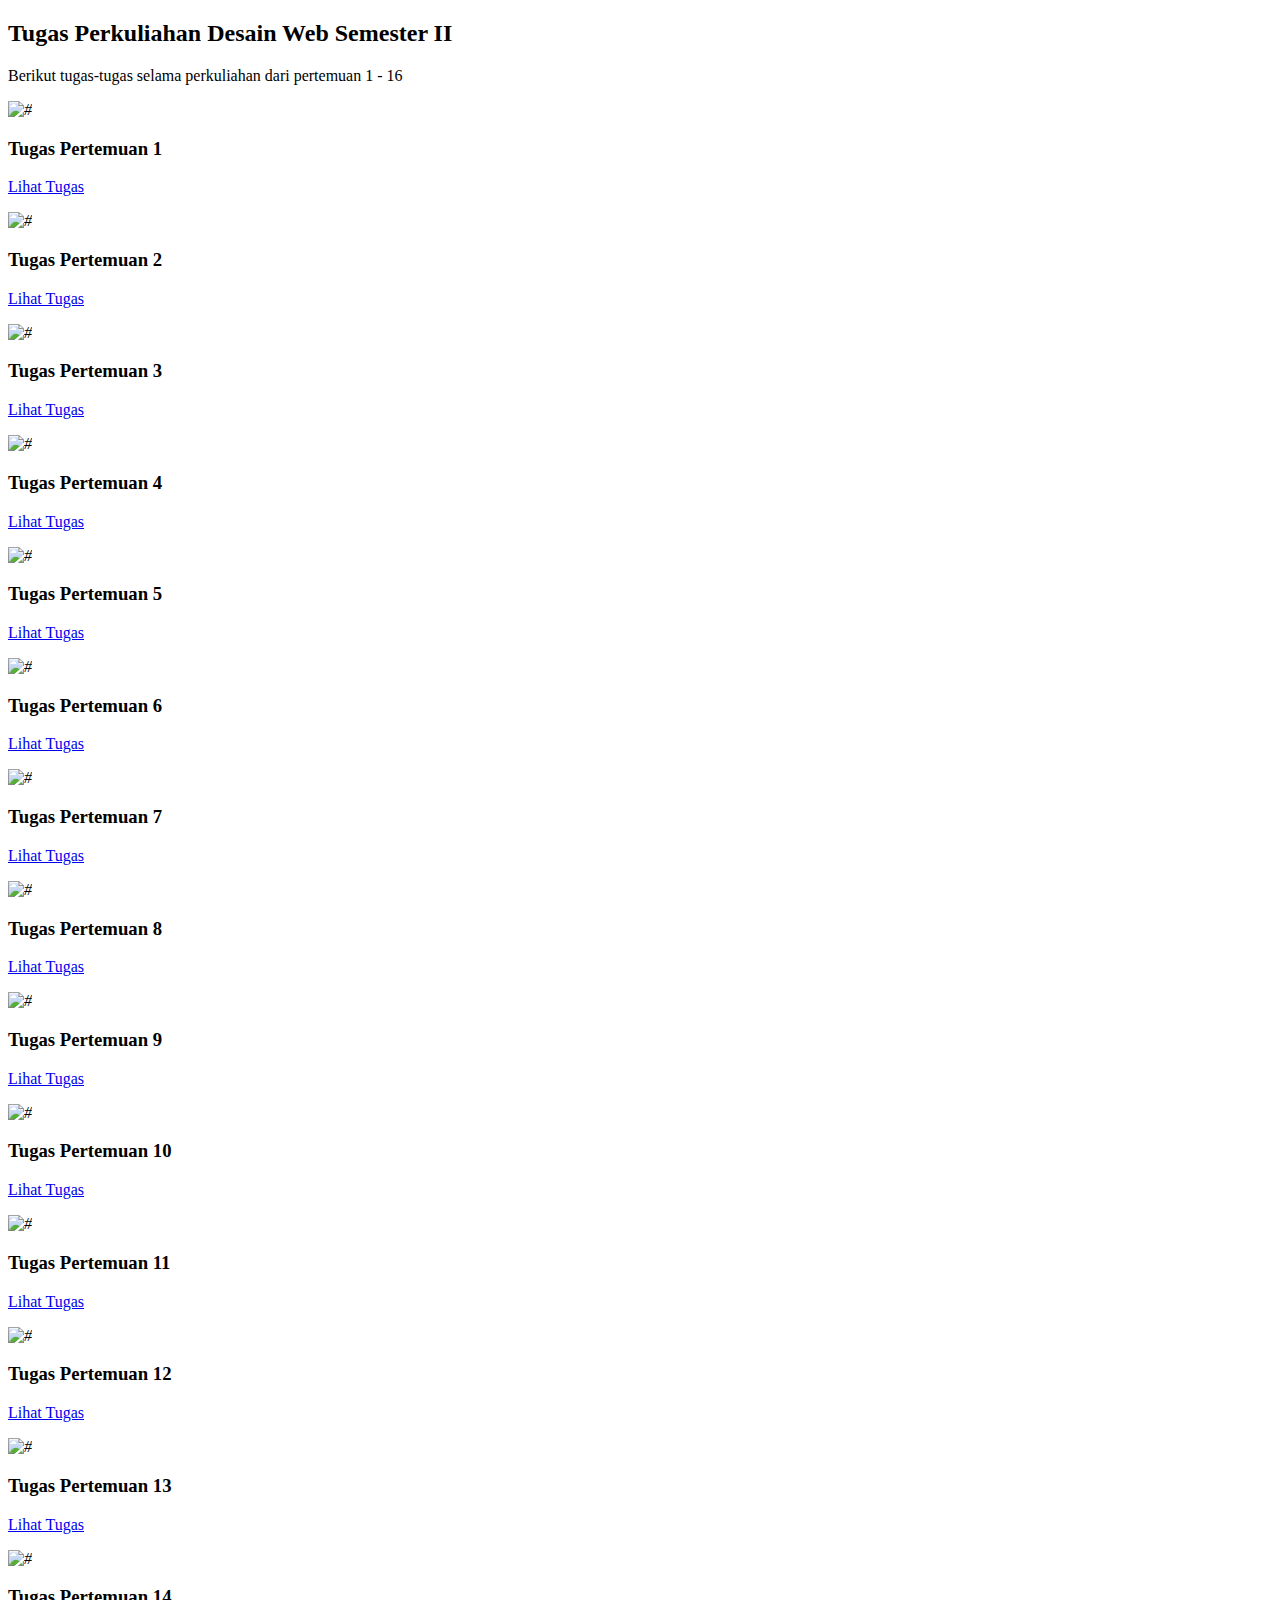
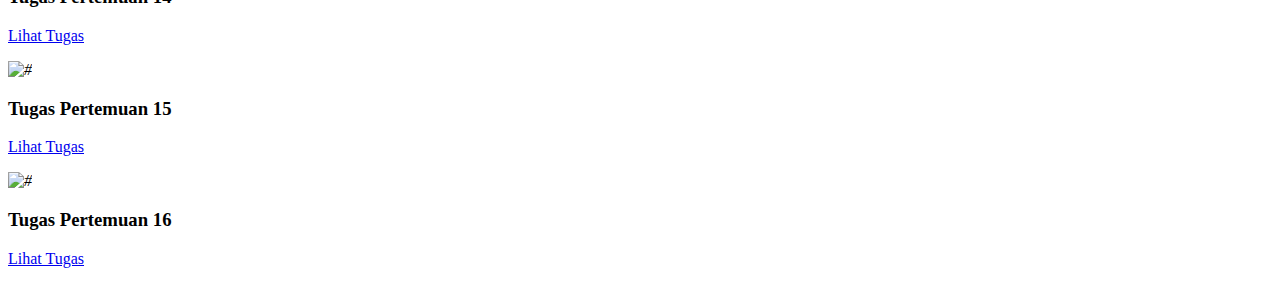
==== kuliah.html @ 33fd4662 "Add files via upload" ====
<!DOCTYPE html>
<html lang="en">
   <head>
      <!-- basic -->
      <meta charset="utf-8">
      <meta http-equiv="X-UA-Compatible" content="IE=edge">
      <!-- mobile metas -->
      <meta name="viewport" content="width=device-width, initial-scale=1">
      <meta name="viewport" content="initial-scale=1, maximum-scale=1">
      <!-- site metas -->
      <title>Coursework</title>
      <meta name="keywords" content="">
      <meta name="description" content="">
      <meta name="author" content="">
      <!-- bootstrap css -->
      <link rel="stylesheet" href="css/bootstrap.min.css">
      <!-- style css -->
      <link rel="stylesheet" href="css/style.css">
      <!-- Responsive-->
      <link rel="stylesheet" href="css/responsive.css">
      <!-- fevicon -->
      <link rel="icon" href="images/fevicon.png" type="image/gif" />
      <!-- Tweaks for older IEs-->
      <link rel="stylesheet" href="https://netdna.bootstrapcdn.com/font-awesome/4.0.3/css/font-awesome.css">
      <!--[if lt IE 9]>
      <script src="https://oss.maxcdn.com/html5shiv/3.7.3/html5shiv.min.js"></script>
      <script src="https://oss.maxcdn.com/respond/1.4.2/respond.min.js"></script><![endif]-->
   </head>
   <body>
    <div class="class">
        <div class="container">
           <div class="row">
              <div class="col-md-12">
                 <div class="titlepage text_align_center">
                    <h2>Tugas Perkuliahan Desain Web Semester II</h2>
                    <p>Berikut tugas-tugas selama perkuliahan dari pertemuan 1 - 16</p>
                 </div>
              </div>
           </div>
           <div class="row">
              <div class="col-md-4 margi_bottom">
                 <div class="class_box text_align_center">
                    <i><img src="images/study1.png" alt="#"/></i>
                    <h3>Tugas Pertemuan 1</h3>
                    <p><a href="#">Lihat Tugas</a></p>
                 </div>
                 <!-- <a class="read_more" href="Javascript:void(0)">Lihat Tugas</a> -->
              </div>
              <div class="col-md-4 margi_bottom">
                 <div class="class_box text_align_center">
                    <i><img src="images/study1.png" alt="#"/></i>
                    <h3>Tugas Pertemuan 2</h3>
                    <p><a href="#">Lihat Tugas</a></p>
                 </div>
                 <!-- <a class="read_more" href="Javascript:void(0)">Lihat Tugas</a> -->
              </div>
              <div class="col-md-4 margi_bottom">
                 <div class="class_box text_align_center">
                    <i><img src="images/study1.png" alt="#"/></i>
                    <h3>Tugas Pertemuan 3</h3>
                    <p><a href="#">Lihat Tugas</a></p>
                 </div>
                 <!-- <a class="read_more" href="Javascript:void(0)">Lihat Tugas</a> -->
              </div>
              <div class="col-md-4 margi_bottom">
                 <div class="class_box text_align_center">
                    <i><img src="images/study1.png" alt="#"/></i>
                    <h3>Tugas Pertemuan 4</h3>
                    <p><a href="#">Lihat Tugas</a></p>
                 </div>
                 <!-- <a class="read_more" href="Javascript:void(0)">Lihat Tugas</a> -->
              </div>
              <div class="col-md-4 margi_bottom">
                 <div class="class_box text_align_center">
                    <i><img src="images/study1.png" alt="#"/></i>
                    <h3>Tugas Pertemuan 5</h3>
                    <p><a href="#">Lihat Tugas</a></p>
                 </div>
                 <!-- <a class="read_more" href="Javascript:void(0)">Lihat Tugas</a> -->
              </div>
              <div class="col-md-4 margi_bottom">
                 <div class="class_box text_align_center">
                    <i><img src="images/study1.png" alt="#"/></i>
                    <h3>Tugas Pertemuan 6</h3>
                    <p><a href="#">Lihat Tugas</a></p>
                 </div>
                 <!-- <a class="read_more" href="Javascript:void(0)">Lihat Tugas</a> -->
              </div>
              <div class="col-md-4 margi_bottom">
                 <div class="class_box text_align_center">
                    <i><img src="images/study1.png" alt="#"/></i>
                    <h3>Tugas Pertemuan 7</h3>
                    <p><a href="#">Lihat Tugas</a></p>
                 </div>
                 <!-- <a class="read_more" href="Javascript:void(0)">Lihat Tugas</a> -->
              </div>
              <div class="col-md-4 margi_bottom">
                 <div class="class_box text_align_center">
                    <i><img src="images/study1.png" alt="#"/></i>
                    <h3>Tugas Pertemuan 8</h3>
                    <p><a href="#">Lihat Tugas</a></p>
                 </div>
                 <!-- <a class="read_more" href="Javascript:void(0)">Lihat Tugas</a> -->
              </div>
              <div class="col-md-4 margi_bottom">
                 <div class="class_box text_align_center">
                    <i><img src="images/study1.png" alt="#"/></i>
                    <h3>Tugas Pertemuan 9</h3>
                    <p><a href="#">Lihat Tugas</a></p>
                 </div>
                 <!-- <a class="read_more" href="Javascript:void(0)">Lihat Tugas</a> -->
              </div>
              <div class="col-md-4 margi_bottom">
                 <div class="class_box text_align_center">
                    <i><img src="images/study1.png" alt="#"/></i>
                    <h3>Tugas Pertemuan 10</h3>
                    <p><a href="#">Lihat Tugas</a></p>
                 </div>
                 <!-- <a class="read_more" href="Javascript:void(0)">Lihat Tugas</a> -->
              </div>
              <div class="col-md-4 margi_bottom">
                 <div class="class_box text_align_center">
                    <i><img src="images/study1.png" alt="#"/></i>
                    <h3>Tugas Pertemuan 11</h3>
                    <p><a href="#">Lihat Tugas</a></p>
                 </div>
                 <!-- <a class="read_more" href="Javascript:void(0)">Lihat Tugas</a> -->
              </div>
              <div class="col-md-4 margi_bottom">
                 <div class="class_box text_align_center">
                    <i><img src="images/study1.png" alt="#"/></i>
                    <h3>Tugas Pertemuan 12</h3>
                    <p><a href="#">Lihat Tugas</a></p>
                 </div>
                 <!-- <a class="read_more" href="Javascript:void(0)">Lihat Tugas</a> -->
              </div>
              <div class="col-md-4 margi_bottom">
                 <div class="class_box text_align_center">
                    <i><img src="images/study1.png" alt="#"/></i>
                    <h3>Tugas Pertemuan 13</h3>
                    <p><a href="#">Lihat Tugas</a></p>
                 </div>
                 <!-- <a class="read_more" href="Javascript:void(0)">Lihat Tugas</a> -->
              </div>
              <div class="col-md-4 margi_bottom">
                 <div class="class_box text_align_center">
                    <i><img src="images/study1.png" alt="#"/></i>
                    <h3>Tugas Pertemuan 14</h3>
                    <p><a href="#">Lihat Tugas</a></p>
                 </div>
                 <!-- <a class="read_more" href="Javascript:void(0)">Lihat Tugas</a> -->
              </div>
              <div class="col-md-4 margi_bottom">
                 <div class="class_box text_align_center">
                    <i><img src="images/study1.png" alt="#"/></i>
                    <h3>Tugas Pertemuan 15</h3>
                    <p><a href="#">Lihat Tugas</a></p>
                 </div>
                 <!-- <a class="read_more" href="Javascript:void(0)">Lihat Tugas</a> -->
              </div>
              <div class="col-md-4 margi_bottom">
                 <div class="class_box text_align_center">
                    <i><img src="images/study1.png" alt="#"/></i>
                    <h3>Tugas Pertemuan 16</h3>
                    <p><a href="#">Lihat Tugas</a></p>
                 </div>
                 <!-- <a class="read_more" href="Javascript:void(0)">Lihat Tugas</a> -->
              </div>
           </div>
        </div>
     </div>
   </body>
   </html>
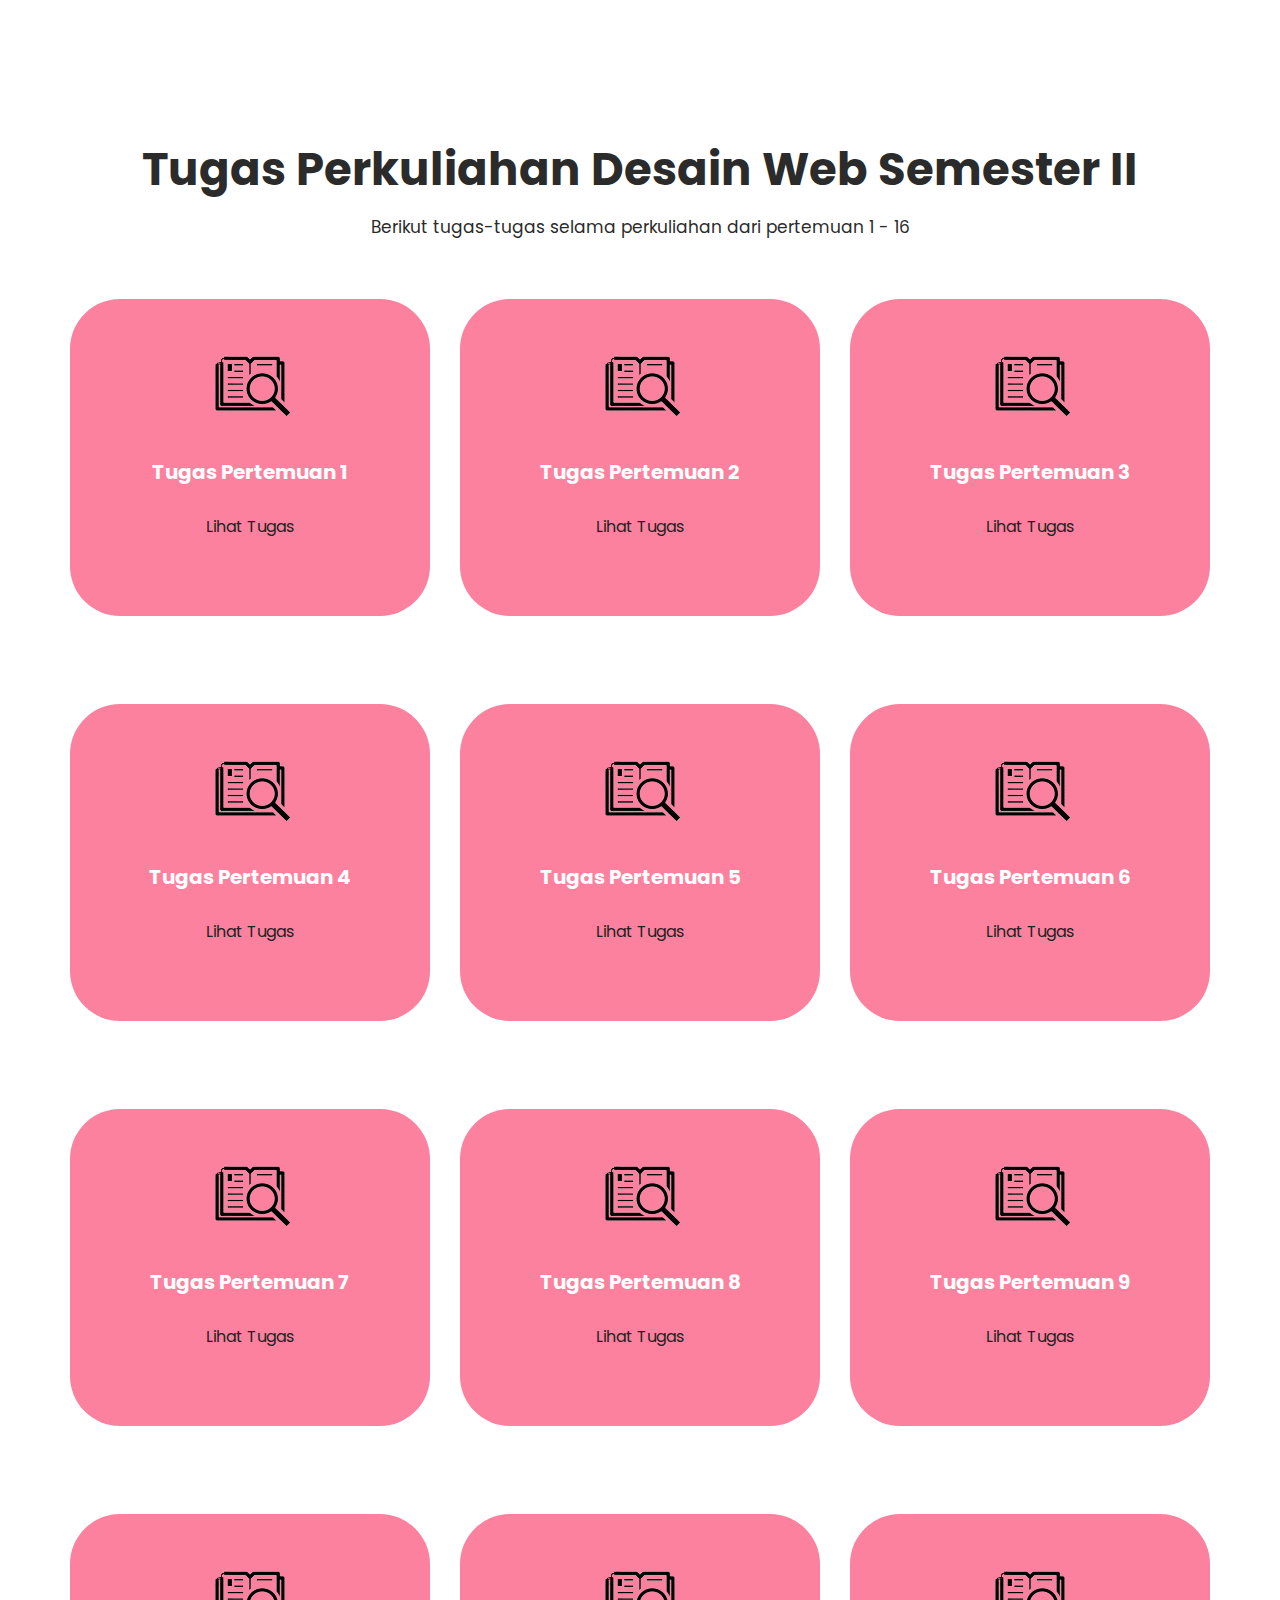
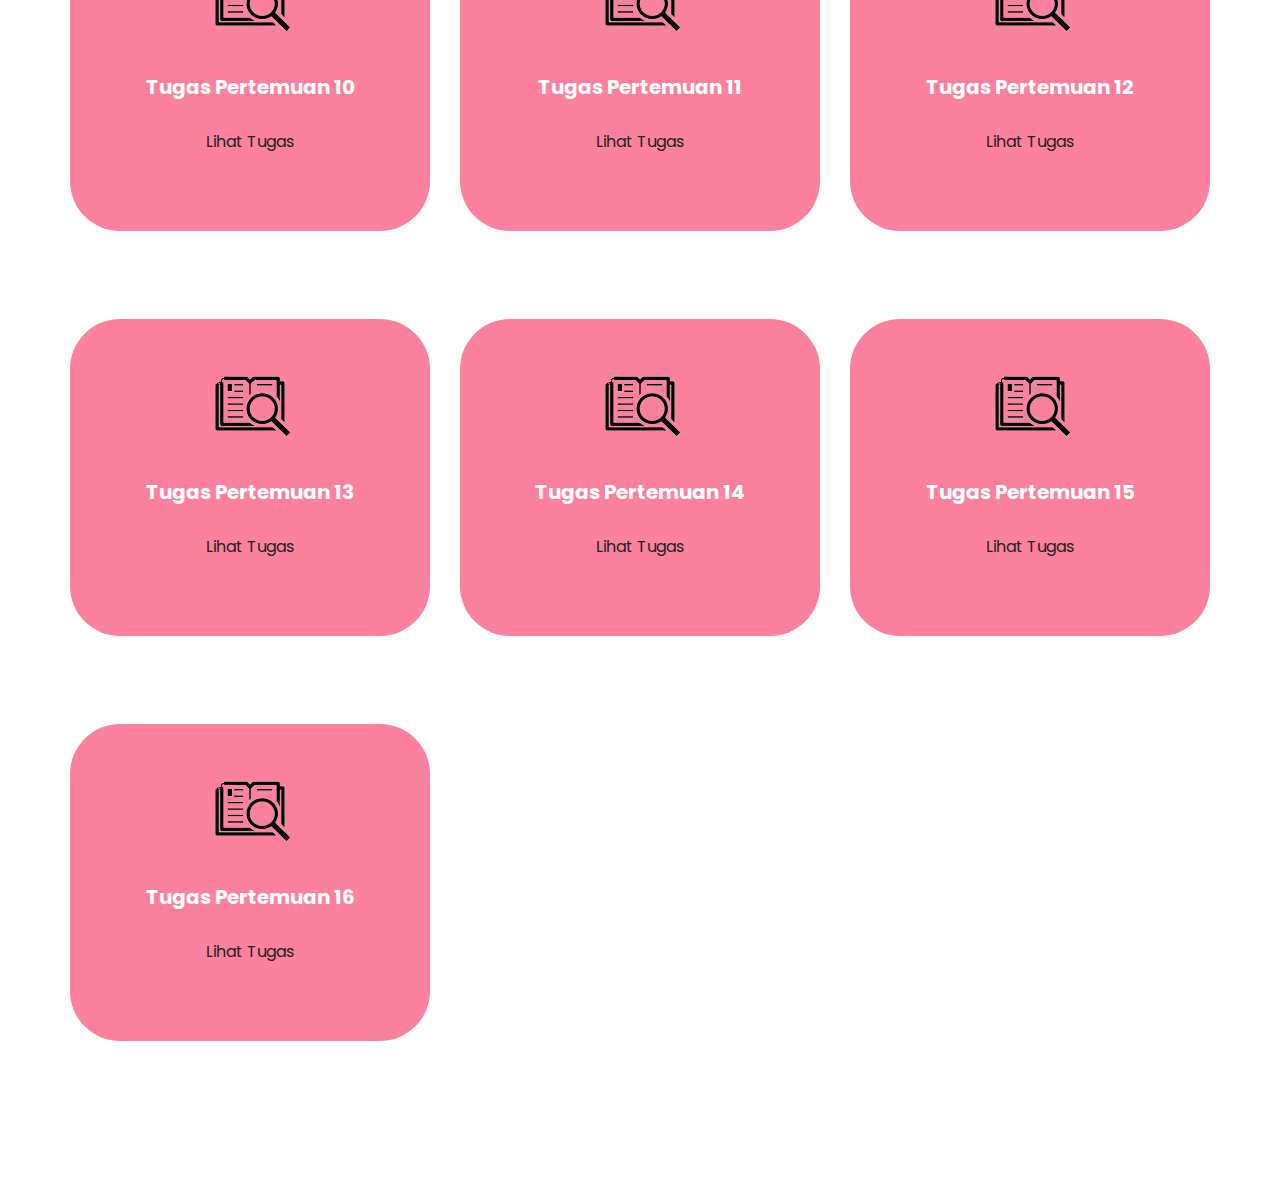
==== commit 8ecbbc0f: "Update alamat photo" ====
--- a/kuliah.html
+++ b/kuliah.html
@@ -13,11 +13,11 @@
       <meta name="description" content="">
       <meta name="author" content="">
       <!-- bootstrap css -->
-      <link rel="stylesheet" href="css/bootstrap.min.css">
+      <link rel="stylesheet" href="bootstrap.min.css">
       <!-- style css -->
-      <link rel="stylesheet" href="css/style.css">
+      <link rel="stylesheet" href="style.css">
       <!-- Responsive-->
-      <link rel="stylesheet" href="css/responsive.css">
+      <link rel="stylesheet" href="responsive.css">
       <!-- fevicon -->
       <link rel="icon" href="images/fevicon.png" type="image/gif" />
       <!-- Tweaks for older IEs-->
@@ -40,7 +40,7 @@
            <div class="row">
               <div class="col-md-4 margi_bottom">
                  <div class="class_box text_align_center">
-                    <i><img src="images/study1.png" alt="#"/></i>
+                    <i><img src="study1.png" alt="#"/></i>
                     <h3>Tugas Pertemuan 1</h3>
                     <p><a href="#">Lihat Tugas</a></p>
                  </div>
@@ -48,7 +48,7 @@
               </div>
               <div class="col-md-4 margi_bottom">
                  <div class="class_box text_align_center">
-                    <i><img src="images/study1.png" alt="#"/></i>
+                    <i><img src="study1.png" alt="#"/></i>
                     <h3>Tugas Pertemuan 2</h3>
                     <p><a href="#">Lihat Tugas</a></p>
                  </div>
@@ -56,7 +56,7 @@
               </div>
               <div class="col-md-4 margi_bottom">
                  <div class="class_box text_align_center">
-                    <i><img src="images/study1.png" alt="#"/></i>
+                    <i><img src="study1.png" alt="#"/></i>
                     <h3>Tugas Pertemuan 3</h3>
                     <p><a href="#">Lihat Tugas</a></p>
                  </div>
@@ -64,7 +64,7 @@
               </div>
               <div class="col-md-4 margi_bottom">
                  <div class="class_box text_align_center">
-                    <i><img src="images/study1.png" alt="#"/></i>
+                    <i><img src="study1.png" alt="#"/></i>
                     <h3>Tugas Pertemuan 4</h3>
                     <p><a href="#">Lihat Tugas</a></p>
                  </div>
@@ -72,7 +72,7 @@
               </div>
               <div class="col-md-4 margi_bottom">
                  <div class="class_box text_align_center">
-                    <i><img src="images/study1.png" alt="#"/></i>
+                    <i><img src="study1.png" alt="#"/></i>
                     <h3>Tugas Pertemuan 5</h3>
                     <p><a href="#">Lihat Tugas</a></p>
                  </div>
@@ -80,7 +80,7 @@
               </div>
               <div class="col-md-4 margi_bottom">
                  <div class="class_box text_align_center">
-                    <i><img src="images/study1.png" alt="#"/></i>
+                    <i><img src="study1.png" alt="#"/></i>
                     <h3>Tugas Pertemuan 6</h3>
                     <p><a href="#">Lihat Tugas</a></p>
                  </div>
@@ -88,7 +88,7 @@
               </div>
               <div class="col-md-4 margi_bottom">
                  <div class="class_box text_align_center">
-                    <i><img src="images/study1.png" alt="#"/></i>
+                    <i><img src="study1.png" alt="#"/></i>
                     <h3>Tugas Pertemuan 7</h3>
                     <p><a href="#">Lihat Tugas</a></p>
                  </div>
@@ -96,7 +96,7 @@
               </div>
               <div class="col-md-4 margi_bottom">
                  <div class="class_box text_align_center">
-                    <i><img src="images/study1.png" alt="#"/></i>
+                    <i><img src="study1.png" alt="#"/></i>
                     <h3>Tugas Pertemuan 8</h3>
                     <p><a href="#">Lihat Tugas</a></p>
                  </div>
@@ -104,7 +104,7 @@
               </div>
               <div class="col-md-4 margi_bottom">
                  <div class="class_box text_align_center">
-                    <i><img src="images/study1.png" alt="#"/></i>
+                    <i><img src="study1.png" alt="#"/></i>
                     <h3>Tugas Pertemuan 9</h3>
                     <p><a href="#">Lihat Tugas</a></p>
                  </div>
@@ -112,7 +112,7 @@
               </div>
               <div class="col-md-4 margi_bottom">
                  <div class="class_box text_align_center">
-                    <i><img src="images/study1.png" alt="#"/></i>
+                    <i><img src="study1.png" alt="#"/></i>
                     <h3>Tugas Pertemuan 10</h3>
                     <p><a href="#">Lihat Tugas</a></p>
                  </div>
@@ -120,7 +120,7 @@
               </div>
               <div class="col-md-4 margi_bottom">
                  <div class="class_box text_align_center">
-                    <i><img src="images/study1.png" alt="#"/></i>
+                    <i><img src="study1.png" alt="#"/></i>
                     <h3>Tugas Pertemuan 11</h3>
                     <p><a href="#">Lihat Tugas</a></p>
                  </div>
@@ -128,7 +128,7 @@
               </div>
               <div class="col-md-4 margi_bottom">
                  <div class="class_box text_align_center">
-                    <i><img src="images/study1.png" alt="#"/></i>
+                    <i><img src="study1.png" alt="#"/></i>
                     <h3>Tugas Pertemuan 12</h3>
                     <p><a href="#">Lihat Tugas</a></p>
                  </div>
@@ -136,7 +136,7 @@
               </div>
               <div class="col-md-4 margi_bottom">
                  <div class="class_box text_align_center">
-                    <i><img src="images/study1.png" alt="#"/></i>
+                    <i><img src="study1.png" alt="#"/></i>
                     <h3>Tugas Pertemuan 13</h3>
                     <p><a href="#">Lihat Tugas</a></p>
                  </div>
@@ -144,7 +144,7 @@
               </div>
               <div class="col-md-4 margi_bottom">
                  <div class="class_box text_align_center">
-                    <i><img src="images/study1.png" alt="#"/></i>
+                    <i><img src="study1.png" alt="#"/></i>
                     <h3>Tugas Pertemuan 14</h3>
                     <p><a href="#">Lihat Tugas</a></p>
                  </div>
@@ -152,7 +152,7 @@
               </div>
               <div class="col-md-4 margi_bottom">
                  <div class="class_box text_align_center">
-                    <i><img src="images/study1.png" alt="#"/></i>
+                    <i><img src="study1.png" alt="#"/></i>
                     <h3>Tugas Pertemuan 15</h3>
                     <p><a href="#">Lihat Tugas</a></p>
                  </div>
@@ -160,7 +160,7 @@
               </div>
               <div class="col-md-4 margi_bottom">
                  <div class="class_box text_align_center">
-                    <i><img src="images/study1.png" alt="#"/></i>
+                    <i><img src="study1.png" alt="#"/></i>
                     <h3>Tugas Pertemuan 16</h3>
                     <p><a href="#">Lihat Tugas</a></p>
                  </div>
@@ -170,4 +170,4 @@
         </div>
      </div>
    </body>
-   </html>+   </html>
--- a/style.css
+++ b/style.css
@@ -0,0 +1,1113 @@
+/*--------------------------------------------------------------------- File Name: style.css ---------------------------------------------------------------------*/
+
+
+/*--------------------------------------------------------------------- import Fonts ---------------------------------------------------------------------*/
+
+@import url('https://fonts.googleapis.com/css?family=Rajdhani:300,400,500,600,700');
+@import url('https://fonts.googleapis.com/css?family=Poppins:100,100i,200,200i,300,300i,400,400i,500,500i,600,600i,700,700i,800,800i,900,900i');
+@import url('https://fonts.googleapis.com/css?family=Roboto:300,400,500,700,900&display=swap');
+@import url('https://fonts.googleapis.com/css?family=Courgette&display=swap');
+
+/*****---------------------------------------- 1) font-family: 'Rajdhani', sans-serif;
+ 2) font-family: 'Poppins', sans-serif;
+ ----------------------------------------*****/
+
+
+/*--------------------------------------------------------------------- import Files ---------------------------------------------------------------------*/
+
+@import url(animate.min.css);
+@import url(normalize.css);
+@import url(icomoon.css);
+@import url(font-awesome.min.css);
+@import url(meanmenu.css);
+@import url(owl.carousel.min.css);
+@import url(swiper.min.css);
+@import url(slick.css);
+@import url(jquery.fancybox.min.css);
+@import url(jquery-ui.css);
+@import url(nice-select.css);
+
+/*--------------------------------------------------------------------- skeleton ---------------------------------------------------------------------*/
+
+* {
+     box-sizing: border-box !important;
+}
+
+.container {
+     max-width: 1170px;
+}
+
+html {
+     scroll-behavior: smooth;
+}
+
+body {
+     color: #666666;
+     font-size: 14px;
+     font-family: 'Poppins', sans-serif;
+     line-height: 1.80857;
+     font-weight: normal;
+}
+
+a {
+     color: #1f1f1f;
+     text-decoration: none !important;
+     outline: none !important;
+     -webkit-transition: all .3s ease-in-out;
+     -moz-transition: all .3s ease-in-out;
+     -ms-transition: all .3s ease-in-out;
+     -o-transition: all .3s ease-in-out;
+     transition: all .3s ease-in-out;
+}
+
+h1,
+h2,
+h3,
+h4,
+h5,
+h6 {
+     letter-spacing: 0;
+     font-weight: normal;
+     position: relative;
+     padding: 0;
+     font-weight: normal;
+     line-height: normal;
+     color: #111111;
+     margin: 0
+}
+
+h1 {
+     font-size: 24px;
+}
+
+h2 {
+     font-size: 22px;
+}
+
+h3 {
+     font-size: 18px;
+}
+
+h4 {
+     font-size: 16px
+}
+
+h5 {
+     font-size: 14px
+}
+
+h6 {
+     font-size: 13px
+}
+
+*,
+*::after,
+*::before {
+     -webkit-box-sizing: border-box;
+     -moz-box-sizing: border-box;
+     box-sizing: border-box;
+}
+
+h1 a,
+h2 a,
+h3 a,
+h4 a,
+h5 a,
+h6 a {
+     color: #212121;
+     text-decoration: none!important;
+     opacity: 1
+}
+
+button:focus {
+     outline: none;
+}
+
+ul,
+li,
+ol {
+     margin: 0px;
+     padding: 0px;
+     list-style: none;
+}
+
+p {
+     margin: 0px;
+     font-weight: 400;
+     font-size: 17px;
+     line-height: 24px;
+}
+
+a {
+     color: #222222;
+     text-decoration: none;
+     outline: none !important;
+}
+
+a,
+.btn {
+     text-decoration: none !important;
+     outline: none !important;
+     -webkit-transition: all .3s ease-in-out;
+     -moz-transition: all .3s ease-in-out;
+     -ms-transition: all .3s ease-in-out;
+     -o-transition: all .3s ease-in-out;
+     transition: all .3s ease-in-out;
+}
+
+img {
+     max-width: 100%;
+     height: auto;
+}
+
+ :focus {
+     outline: 0;
+}
+
+.btn-custom {
+     margin-top: 20px;
+     background-color: transparent !important;
+     border: 2px solid #ddd;
+     padding: 12px 40px;
+     font-size: 16px;
+}
+
+.lead {
+     font-size: 18px;
+     line-height: 30px;
+     color: #767676;
+     margin: 0;
+     padding: 0;
+}
+
+.form-control:focus {
+     border-color: #ffffff !important;
+     box-shadow: 0 0 0 .2rem rgba(255, 255, 255, .25);
+}
+
+.navbar-form input {
+     border: none !important;
+}
+
+.badge {
+     font-weight: 500;
+}
+
+blockquote {
+     margin: 20px 0 20px;
+     padding: 30px;
+}
+
+button {
+     border: 0;
+     margin: 0;
+     padding: 0;
+     cursor: pointer;
+}
+
+.full {
+     float: left;
+     width: 100%;
+}
+
+.full {
+     width: 100%;
+     float: left;
+     margin: 0;
+     padding: 0;
+}
+
+.titlepage {
+     padding-bottom: 60px;
+}
+
+.titlepage h2 {
+     font-size: 45px;
+     color: #2b2b2b;
+     line-height: 60px;
+     font-weight: bold;
+     padding: 0;
+     display: inline-block;
+}
+
+.d_flex {
+     display: flex;
+     align-items: center;
+     flex-wrap: wrap;
+}
+
+.read_more {
+     font-size: 17px;
+     text-transform: uppercase;
+     transition: ease-in all 0.5s;
+     font-weight: bold;
+     color: #2b2b2b;
+     z-index: 999;
+     position: relative;
+}
+
+.link_btn {
+     display: flex;
+     align-items: center;
+}
+
+/* .read_more:before {
+     content: "";
+     width: 0px;
+     height: 1px;
+     border: #f0390f solid 1px;
+     transition: all 0.2s linear;
+     display: block;
+     margin-bottom: -16px;
+     position: relative;
+     z-index: -1;
+     left: 104px;
+     opacity: 0;
+     transition: ease-in all 0.5s;
+} */
+
+.read_more:hover:before {
+     width: 140px;
+     opacity: 1;
+     transition: ease-in all 0.5s;
+}
+
+.read_more:hover {
+     color: #f0390f;
+     transition: ease-in all 0.5s;
+}
+
+.read_more::before::after {
+     width: 100%;
+     transition: ease-in all 0.5s;
+}
+
+.text_align_left {
+     text-align: left;
+}
+
+.text_align_right {
+     text-align: right;
+}
+
+.text_align_center {
+     text-align: center;
+}
+
+.img_responsive {
+     max-width: 100%;
+}
+
+
+/**-- heading section --**/
+
+
+/*---------------------------- preloader area ----------------------------*/
+
+.loader_bg {
+     position: fixed;
+     z-index: 9999999;
+     background: #fff;
+     width: 100%;
+     height: 100%;
+}
+
+.loader {
+     height: 100%;
+     width: 100%;
+     position: absolute;
+     left: 0;
+     top: 0;
+     display: flex;
+     justify-content: center;
+     align-items: center;
+}
+
+.loader img {
+     width: 280px;
+}
+
+
+/*-- header --*/
+
+.header {
+width: 100%;
+background:#fff0;
+height: 107px;
+padding: 27px 30px;
+position: absolute;
+z-index: 999;
+}
+
+.navigation.navbar {
+     float: right;
+     padding: 0;
+}
+
+.navigation.navbar-dark .navbar-nav .nav-link {
+     padding: 15px 30px;
+     color: #2b2b2b;
+     font-size: 17px;
+     line-height: 20px;
+     font-weight: 400;
+     border-radius: 30px;
+     text-transform: uppercase;
+}
+
+.navigation.navbar-dark .navbar-nav .nav-link:focus,
+.navigation.navbar-dark .navbar-nav .nav-link:hover {
+     color: #fff;
+     background: #FC819E;
+}
+
+.navigation.navbar-dark .navbar-nav .active>.nav-link,
+.navigation.navbar-dark .navbar-nav .nav-link.active,
+.navigation.navbar-dark .navbar-nav .nav-link.show,
+.navigation.navbar-dark .navbar-nav .show>.nav-link {
+     color: #fff;
+     background: #FC819E;
+}
+
+.di_no {
+     display: none;
+}
+
+ul.email {
+     padding-top: 1px;
+     display: flex;
+     align-items: center;
+     justify-content: flex-end;
+     flex-wrap: wrap;
+}
+
+ul.email li {
+     padding: 0px 30px;
+}
+
+ul.email li:nth-child(2) {
+     padding-right: 0;
+}
+
+ul.email li a {
+     font-size: 29px;
+}
+
+ul.email li i {
+     color: #5e5d5e;
+     font-size: 19px;
+}
+
+
+/** end header **/
+
+
+/** banner section **/
+
+.full_bg {
+     background: #fff;
+}
+
+.slider_main {
+     padding-top: 6%;
+}
+
+.relative {
+     left: 0;
+     right: 0;
+     text-align: left;
+     position: inherit;
+}
+
+.carousel-indicators {
+     bottom: 0;
+}
+
+.carousel-control.right,
+.carousel-control.left {
+     background-image: none;
+}
+
+.carousel-item {
+     min-height: 350px;
+     height: 100%;
+     width: 100%;
+}
+
+.board {
+     max-width: 474px;
+     float: right;
+     text-align: left;
+     width: 100%;
+}
+
+.relative h3 {
+     padding-top: 60px;
+     font-size: 40px;
+     line-height: 85px;
+     color: #2b2b2b;
+     font-weight: bold;
+     padding-bottom: 60px;
+}
+
+.carousel .icon-container {
+     display: inline-block;
+     font-size: 25px;
+     line-height: 25px;
+     padding: 1em;
+     text-align: center;
+     border-radius: 50%;
+}
+
+.slider_main .carousel-indicators {
+     display: none;
+}
+
+#carouselExampleIndicators .carousel-control-prev,
+#carouselExampleIndicators .carousel-control-next {
+     width: 66px;
+     height: 66px;
+     background-color: #3e0bce;
+     color: #fff;
+     font-size: 15px;
+     opacity: 1;
+     border-radius: 50px;
+     top: 100%;
+}
+
+#carouselExampleIndicators .carousel-control-prev {
+     left: 4%;
+}
+
+#carouselExampleIndicators .carousel-control-next {
+     right: inherit;
+     left: 10%;
+}
+
+#carouselExampleIndicators .carousel-control-next:focus,
+#carouselExampleIndicators .carousel-control-next:hover,
+#carouselExampleIndicators .carousel-control-prev:focus,
+#carouselExampleIndicators .carousel-control-prev:hover {
+     background-color: #f0390f;
+     color: #fff;
+}
+
+.banner_img {
+     padding-right: 50px;
+}
+
+.banner_img figure {
+     margin: 0;
+}
+
+
+/** end banner section **/
+
+
+/** our class **/
+
+.class {
+     padding: 140px 0px 60px 0px;
+}
+
+.class .titlepage p {
+     font-size: 17px;
+     padding-top: 15px;
+     color: #2b2b2b;
+}
+
+.class_box {
+     border-radius: 50px;
+     background: #FC819E;
+     margin-bottom: 58px;
+     transition: ease-in all 0.5s;
+     padding: 40px 50px 75px 50px;
+}
+
+.class_box h3 {
+     color: #fff;
+     font-size: 20px;
+     transition: ease-in all 0.5s;
+     font-weight: bold;
+     line-height: 22px;
+     padding: 30px 0;
+}
+
+.class_box p {
+     color: #fff;
+     font-size: 16px;
+     line-height: 28px;
+     transition: ease-in all 0.5s;
+}
+
+.blue {
+     background: #3e0bce;
+}
+
+.margi_bottom {
+     margin-bottom: 30px;
+}
+
+
+/** end our class **/
+
+
+/** about section **/
+
+.about {
+     /* background: url(../images/about_bg.jpg); */
+     background-color: #fff;
+     background-size: cover;
+     background-position: center center;
+     background-repeat: no-repeat;
+     background-attachment: fixed;
+     padding-top: 0px;
+}
+
+.about .titlepage {
+     padding-bottom: 0;
+     max-width: 554px;
+     float: right;
+}
+
+.about .titlepage h2 {
+     padding-bottom: 30px;
+     color: #000;
+}
+
+.about .titlepage p {
+     font-weight: 400;
+     font-size: 17px;
+     line-height: 30px;
+     color: #000;
+     padding-bottom: 29px;
+}
+
+.about_img figure {
+     margin: 0;
+}
+
+.about_img figure img {
+     width: 100%;
+     margin-bottom: -11px;
+}
+
+.about .read_more {
+     color: #fff;
+     background: #3e0bce;
+}
+
+.about .read_more:hover {
+     color: #f0390f;
+     background: #3e0bce;
+}
+
+
+/** end about section **/
+
+
+/** skating **/
+
+.skating {
+     background: #fff;
+     padding: 90px 30px 90px 30px;
+}
+
+.skating .titlepage p {
+     padding-top: 15px !important;
+     line-height: 30px;
+     font-size: 17px;
+     color: #262626;
+}
+
+.skating-box figure {
+     margin: 0;
+}
+
+.skating-box figure img {
+     max-width: 100%;
+     margin-bottom: 35px;
+}
+
+.skating .read_more::before {
+     left: 89px;
+}
+
+
+/** end skating **/
+
+
+/** shop section **/
+
+.shop {
+     background: #fff;
+}
+
+.shop .titlepage {
+     padding-bottom: 0;
+     max-width: 458px;
+     float: left;
+}
+
+.shop .titlepage h2 {
+     padding-bottom: 30px;
+     color: #2d2c2c;
+}
+
+.shop .titlepage p {
+     font-weight: 400;
+     font-size: 17px;
+     line-height: 30px;
+     color: #282828;
+     padding-bottom: 29px;
+}
+
+.shop_img {
+     padding-left: 40px;
+}
+
+.shop_img figure {
+     margin: 0;
+}
+
+.shop .titlepage .read_more::before {
+     left: 89px;
+}
+
+
+/** end shop section **/
+
+
+/** testimonial **/
+
+.testimonial {
+     background: #3e0bce;
+     padding: 90px 0;
+     margin-top: 90px;
+}
+
+.testimonial .titlepage h2 {
+     color: #fff;
+}
+
+.carousel-indicators {
+     display: none;
+}
+
+#myCarousel a.carousel-control-next,
+#myCarousel a.carousel-control-prev {
+     background: #f0390f;
+     width: 72px;
+     height: 72px;
+     top: 112%;
+     opacity: 1;
+     font-size: 33px;
+     border-radius: 40px;
+     color: #fff;
+}
+
+#myCarousel a.carousel-control-prev {
+     left: 44%;
+}
+
+#myCarousel a.carousel-control-next {
+     right: 44%;
+}
+
+#myCarousel a.carousel-control-next:focus,
+#myCarousel a.carousel-control-next:hover,
+#myCarousel a.carousel-control-prev:focus,
+#myCarousel a.carousel-control-prev:hover {
+     color: #fff;
+     background: #f0390fd4;
+     opacity: 1;
+}
+
+.relative {
+     position: inherit;
+     bottom: 0;
+     padding: 0;
+}
+
+.testimonial .carousel-item {
+     padding-top: 53px;
+}
+
+.test_box {
+     background: #f0390f;
+     border-radius: 20px;
+     padding: 0 20px 40px 20px;
+}
+
+.test_box span {
+     width: 100px;
+     box-shadow: 0 0 38px rgba(14, 14, 13, 0.10);
+     height: 100px;
+     background: #fff;
+     border-radius: 50px;
+     margin: 0 auto;
+     display: flex;
+     align-items: center;
+     margin-top: -49px;
+     display: inline-grid;
+}
+
+.test_box span img {
+     width: 38px;
+     height: 52px;
+     padding: 0;
+}
+
+.test_box h4 {
+     color: #fff;
+     font-size: 24px;
+     line-height: 25px;
+     font-weight: bold;
+     margin-top: 38px;
+}
+
+.test_box img {
+     width: 20px;
+     margin: 0 auto;
+     padding: 15px 0;
+}
+
+.test_box p {
+     color: #fff;
+     font-size: 17px;
+}
+
+.white_bg {
+     background: #fff;
+     padding: 0 40px 60px 40px;
+     margin: 0 20px;
+     box-shadow: 0 0 38px rgba(14, 14, 13, 0.27);
+}
+
+.white_bg span {
+     width: 120px;
+     height: 120px;
+     border-radius: 60px;
+}
+
+.white_bg span img {
+     width: 45px;
+     height: 52px;
+     padding: 0;
+}
+
+.white_bg h4 {
+     font-size: 25px;
+     color: #2b2b2b;
+}
+
+.white_bg img {
+     width: 41px;
+     margin: 0 auto;
+     padding: 25px 0;
+}
+
+.white_bg p {
+     color: #2b2b2b;
+}
+
+
+/** end testimonial **/
+
+
+/** footer **/
+
+.footer {
+     padding-top: 120px;
+     background: #fff;
+     text-align: center;
+}
+
+.border_left {
+     border-left: #f0390f solid 1px;
+     padding-left: 40px;
+}
+
+.infoma {
+     display: block;
+}
+
+.infoma h3 {
+     text-align: left;
+     font-weight: bold;
+     font-size: 30px;
+     line-height: 24px;
+     color: #2c2c2b;
+     padding-bottom: 15px;
+}
+
+.infoma ul li {
+     color: #bebbbb;
+     font-size: 14px;
+     text-align: left;
+     line-height: 35px;
+     display: inline-block;
+}
+
+.infoma ul li img {
+     max-width: 84px;
+}
+
+ul.conta {
+     padding-top: 12px;
+}
+
+ul.conta li {
+     color: #434342;
+     text-align: left;
+     padding-bottom: 22px;
+     font-size: 17px;
+     line-height: 18px;
+     display: flex;
+     align-items: center;
+}
+
+ul.conta li:last-child {
+     padding-right: 0;
+}
+
+ul.conta li i {
+     padding-right: 15px;
+     text-align: center;
+     font-size: 18px;
+     color: #5326d3;
+}
+
+ul.conta li a {
+     color: #434342;
+}
+
+
+/*newsletter*/
+
+.form_subscri {
+     margin-top: 10px;
+}
+
+.newsl {
+     margin-bottom: 20px;
+     width: 100%;
+     height: 48px;
+     background: #fff;
+     color: #9e9c9c;
+     font-size: 16px;
+     font-weight: normal;
+     border: inherit;
+     box-shadow: 0 0 5px 0px #dddddd4d;
+     padding: 0 15px;
+}
+
+.subsci_btn {
+     font-size: 17px;
+     transition: ease-in all 0.5s;
+     background-color: #FC819E;
+     text-transform: uppercase;
+     color: #fff;
+     max-width: 220px;
+     width: 100%;
+     display: block;
+     font-weight: 500;
+     height: 48px;
+     float: right;
+     line-height: 48px;
+     border-radius: 10px;
+}
+
+.subsci_btn:hover {
+     background-color: #000;
+     transition: ease-in all 0.5s;
+     color: #fff;
+}
+
+
+/* end newsletter*/
+
+ul.fullink li {
+     float: left;
+     padding: 0px 27px;
+}
+
+ul.fullink li a {
+     color: #2b2b2b;
+     font-size: 17px;
+}
+
+ul.fullink li a:hover {
+     color: #5326d3;
+}
+
+ul.fullink li:nth-child(1) {
+     padding-left: 0;
+}
+
+ul.fullink li:nth-child(5) {
+     padding-right: 0;
+}
+
+ul.social_icon {
+     float: left;
+     padding-top: 0px;
+}
+
+ul.social_icon li {
+     display: inline-block;
+     margin: 0 1px;
+}
+
+ul.social_icon li a {
+     background: #343334;
+     width: 33px;
+     height: 33px;
+     display: flex;
+     align-items: center;
+     justify-content: center;
+     color: #fff;
+     border-radius: 30px;
+}
+
+ul.social_icon li a i {
+     font-size: 19px;
+     transition: ease-in all 0.5s;
+}
+
+ul.social_icon li a:hover {
+     color: #fff;
+     background: #FC819E;
+     transition: ease-in all 0.3s;
+}
+
+.copyright {
+     margin-top: 90px;
+     padding-bottom: 25px;
+     background: #FC819E;
+}
+
+.copyright p {
+     color: #fff;
+     font-size: 17 px;
+     line-height: 22px;
+     text-align: center;
+     padding-top: 25px;
+     font-weight: 400;
+     font-weight: normal;
+}
+
+.copyright a {
+     color: #fff;
+}
+
+.copyright a:hover {
+     color: #3e0bce;
+}
+
+
+/** end footer **/
+
+
+/**  inner page css **/
+
+.inner_page .header {
+     box-shadow: 0 0 10px rgb(240, 57, 15);
+     margin-bottom: 10px;
+     position: inherit;
+}
+
+.inner_page .about {
+     margin-top: 80px;
+}
+
+.inner_page .class {
+     padding-top: 80px;
+     padding-bottom: 0;
+}
+
+
+/** contact **/
+
+.contact {
+     background: #fcfcfc;
+     padding-bottom: 90px;
+     padding-top: 88px;
+}
+
+.main_form {
+     width: 100%;
+}
+
+.main_form .contactus {
+     padding: 0px 10px;
+     margin-bottom: 20px;
+     width: 100%;
+     height: 50px;
+     background: #fff;
+     color: #501f14;
+     font-size: 17px;
+     font-weight: normal;
+     border-radius: 11px;
+     border: inherit;
+     box-shadow: 0px 0px 2px 0 #f34b52d4;
+}
+
+.custom-select {
+     padding: 0px 10px;
+     color: #501f14;
+     font-size: 17px;
+     height: 50px;
+     border: inherit;
+     box-shadow: 0px 0px 2px 0 #f34b52d4;
+     margin-bottom: 20px;
+     border-radius: 11px;
+}
+
+.custom-select:focus {
+     border: inherit;
+     box-shadow: 0px 0px 2px 0 #f34b52d4;
+}
+
+.main_form .textarea {
+     margin-bottom: 20px;
+     width: 100%;
+     background: #fff;
+     color: #501f14;
+     font-size: 17px;
+     font-weight: normal;
+     padding: 12px 15px 10px 15px;
+     height: 155px;
+     border-radius: 11px;
+     border: inherit;
+     box-shadow: 0px 0px 2px 0#f34b52d4;
+}
+
+.main_form .send_btn {
+     font-size: 18px;
+     transition: ease-in all 0.5s;
+     background-color: #FC819E;
+     text-transform: uppercase;
+     color: #fff;
+     max-width: 193px;
+     width: 100%;
+     display: block;
+     margin-top: 10px !important;
+     font-weight: 600;
+     height: 53px;
+     border-radius: 10px;
+     padding: 13px 0;
+}
+
+.main_form .send_btn:hover {
+     background: #000;
+     color: #fff;
+     transition: ease-in all 0.5s;
+}
+
+#request *::placeholder {
+     color: #501f14;
+     opacity: 1;
+}
+
+
+/** end contact **/
--- a/responsive.css
+++ b/responsive.css
@@ -0,0 +1,343 @@
+/*--------------------------------------------------------------------- 
+File Name: responsive.css 
+---------------------------------------------------------------------*/
+
+@media (min-width: 1200px) and (max-width: 1342px) {}
+
+@media (min-width: 992px) and (max-width: 1199px) {
+    .slider_main {
+       padding-top: 9%;
+    }
+    .navigation.navbar-dark .navbar-nav .nav-link {
+        padding: 15px 26px;
+    }
+    .relative h3 {
+        padding-bottom: 25px;
+    }
+    #carouselExampleIndicators .carousel-control-prev {
+        left: 3%;
+    }
+    .about {
+        padding: 90px 0;
+    }
+    #myCarousel a.carousel-control-prev {
+       left: 41%;
+    }
+    ul.fullink li {
+        padding: 0px 16px;
+    }
+    ul.social_icon li {
+    margin: 0 0px;
+    }
+    ul.social_icon li a {
+        width: 28px;
+        line-height: 28px;
+        height: 28px;
+    }
+    ul.social_icon li a i {
+        font-size: 16px;
+    }
+}
+
+@media (min-width: 768px) and (max-width: 991px) {
+    .slider_main {
+       padding-top: 14%;
+    }
+    .header {
+        padding: 27px 10px;
+    }
+    .navigation.navbar-dark .navbar-nav .nav-link {
+        padding: 7px 14px;
+        font-size: 16px;
+    }
+    ul.email li {
+        padding: 0px 15px;
+    }
+    .relative h3 {
+        padding-bottom: 25px;
+        padding-top: 29px;
+        font-size: 61px;
+        line-height: 75px;
+    }
+    #carouselExampleIndicators .carousel-control-prev {
+        left: 1%;
+    }
+    .class_box {
+        padding: 40px 20px 50px 20px;
+    }
+    .about {
+        padding: 90px 0;
+    }
+    .skating {
+        padding: 90px 0px 90px 0px;
+    }
+    .shop_img {
+        padding-left: 0px;
+    }
+    .test_box {
+        padding: 0 10px 40px 10px;
+    }
+    .white_bg {
+        margin: 0;
+    }
+    #myCarousel a.carousel-control-prev {
+        left: 41%;
+    }
+    #myCarousel a.carousel-control-next {
+        right: 41%;
+    }
+    .border_left {
+        padding-left: 20px;
+    }
+    .newsl {
+        font-size: 12px;
+    }
+    ul.fullink li {
+        padding: 0px 5px;
+    }
+    ul.fullink li a {
+        font-size: 16px;
+    }
+    ul.social_icon {
+        padding-top: 15px;
+    }
+}
+
+@media (min-width: 576px) and (max-width: 767px) {
+    .header {
+        padding: 31px 15px;
+        box-shadow: 0 0 10px rgb(240, 57, 15);
+        margin-bottom: 11px;
+    }
+    .board {
+        max-width: inherit;
+    }
+    .slider_main {
+        padding-top: 26%;
+    }
+    .banner_img {
+        padding-right: 0px;
+    }
+    #carouselExampleIndicators .carousel-control-prev {
+        left: 0%;
+    }
+    #carouselExampleIndicators .carousel-control-next {
+        left: 13%;
+    }
+    .shop_img {
+        padding-left: 0;
+    }
+    .about .titlepage {
+        max-width: inherit;
+    }
+    .about_img {
+        margin-top: 30px;
+    }
+    .d_grid {
+        display: grid;
+    }
+    .order_1_mobile {
+        order: -1;
+    }
+    .testimonial {
+        padding: 90px 0 10px 0;
+    }
+    .test_box,
+    .white_bg {
+        margin-bottom: 80px !important;
+    }
+    #myCarousel a.carousel-control-next,
+    #myCarousel a.carousel-control-prev {
+        top: 98%;
+    }
+    #myCarousel a.carousel-control-prev {
+        left: 39%;
+    }
+    #myCarousel a.carousel-control-next {
+        right: 39%;
+    }
+    .border_left {
+        border-left: inherit;
+        padding-left: 0px;
+    }
+    ul.social_icon {
+        padding-top: 15px;
+    }
+    .main_form .send_btn {
+        margin-bottom: 30px;
+    }
+    .navigation.navbar {
+        float: right;
+        display: inherit !important;
+        padding: 0;
+        width: 100%;
+    }
+    .navigation .navbar-collapse {
+        background: #2b2b2b;
+        padding: 20px;
+        margin-top: 29px;
+        position: absolute;
+        width: 100%;
+        z-index: 999;
+    }
+    .navigation.navbar-dark .navbar-nav .nav-link {
+        padding: 10px 0;
+        color: #fff;
+        text-align: center;
+    }
+    .navigation.navbar-dark .navbar-toggler {
+        border: inherit;
+        float: right;
+        padding: 0;
+        width: 100%;
+        outline: inherit;
+        margin-top: -37px;
+    }
+    .navigation.navbar-dark .navbar-toggler-icon {
+        background: url(../images/menu_icon.png);
+        background-repeat: no-repeat;
+        width: 48px;
+        float: right;
+    }
+    .d_none {
+        display: none;
+    }
+}
+
+@media (max-width: 575px) {
+    .header {
+        padding: 27px 5px;
+        box-shadow: 0 0 10px rgb(240, 57, 15);
+        margin-bottom: 11px;
+    }
+    .board {
+        max-width: inherit;
+    }
+    .slider_main {
+        padding-top: 24%;
+    }
+    .relative h3 {
+        line-height: 80px;
+        font-size: 60px;
+    }
+    .banner_img {
+        padding-right: 0px;
+        margin-top: 20px;
+    }
+    #carouselExampleIndicators .carousel-control-prev {
+        left: 0%;
+    }
+    #carouselExampleIndicators .carousel-control-next {
+        left: 23%;
+    }
+    .carousel-inner {
+        padding-top: 80px;
+    }
+    .logo {
+        float: left;
+    }
+    .about_img {
+        margin-top: 30px;
+    }
+    .about_img figure img {
+        margin-bottom: -4px;
+    }
+    .titlepage h2 {
+        line-height: 57px;
+        font-size: 38px;
+    }
+    .skating {
+        padding: 90px 0px 90px 0px;
+    }
+    .shop_img {
+        padding-left: 0;
+    }
+    .d_grid {
+        display: grid;
+    }
+    .order_1_mobile {
+        order: -1;
+    }
+    .copyright p {
+        font-size: 17px;
+    }
+    .border_left {
+        border-left: inherit;
+        padding-left: 0px;
+    }
+    .testimonial .titlepage {
+        padding-bottom: [0;
+        ]
+    }
+    .testimonial {
+        padding: 90px 0 10px 0;
+    }
+    .test_box,
+    .white_bg {
+        margin-bottom: 80px !important;
+    }
+    #myCarousel a.carousel-control-next,
+    #myCarousel a.carousel-control-prev {
+        top: 98%;
+    }
+    #myCarousel a.carousel-control-prev {
+        left: 25%;
+    }
+    #myCarousel a.carousel-control-next {
+        right: 24%;
+    }
+    .white_bg {
+        margin: 0;
+    }
+    ul.social_icon {
+        padding-top: 15px;
+    }
+    ul.conta {
+        margin-bottom: 10px;
+    }
+    ul.fullink li {
+        padding: 0px 25px;
+    }
+    .subsci_btn {
+        margin-bottom: 30px;
+        float: inherit;
+    }
+    .main_form .send_btn {
+        margin-bottom: 30px;
+    }
+    .navigation.navbar {
+        float: right;
+        display: inherit !important;
+        padding: 0;
+        width: 100%;
+        margin-top: -40px;
+    }
+    .navigation .navbar-collapse {
+        background: #2b2b2b;
+        padding: 20px;
+        margin-top: 65px;
+        position: absolute;
+        width: 100%;
+        z-index: 999;
+    }
+    .navigation.navbar-dark .navbar-nav .nav-link {
+        padding: 10px 0;
+        color: #fff;
+        text-align: center;
+    }
+    .navigation.navbar-dark .navbar-toggler {
+        float: right;
+        border: inherit;
+        margin-top: 1px;
+        padding: 0;
+        outline: inherit;
+    }
+    .navigation.navbar-dark .navbar-toggler-icon {
+        background: url(../images/menu_icon.png);
+        background-repeat: no-repeat;
+        width: 48px;
+    }
+    .d_none {
+        display: none;
+    }
+}